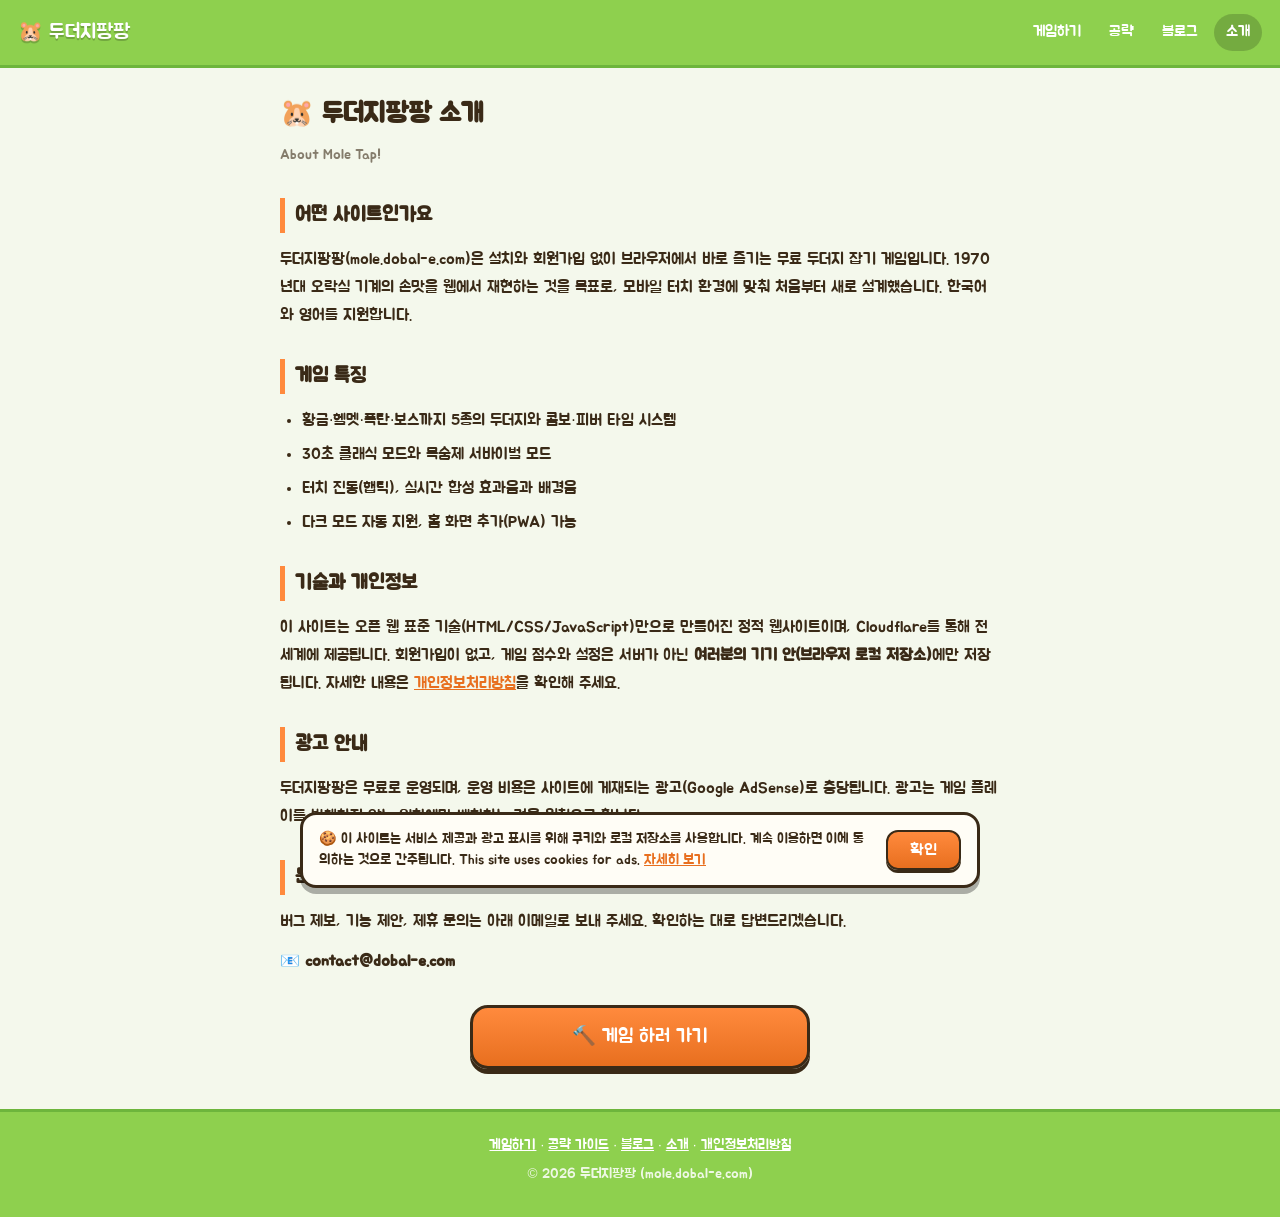
==== about.html @ 91afda7d "Add files via upload" ====
<!DOCTYPE html>
<html lang="ko">
<head>
<meta charset="UTF-8">
<meta name="viewport" content="width=device-width, initial-scale=1.0">
<meta name="description" content="두더지팡팡은 설치 없이 즐기는 무료 웹 두더지 잡기 게임입니다. 사이트 소개, 기술, 광고 정책과 문의처 안내.">
<meta name="theme-color" content="#8ED04E">
<title>소개 · 두더지팡팡</title>
<link rel="canonical" href="https://mole.dobal-e.com/about.html">
<meta property="og:type" content="article">
<meta property="og:url" content="https://mole.dobal-e.com/about.html">
<meta property="og:title" content="소개 · 두더지팡팡">
<meta property="og:description" content="두더지팡팡은 설치 없이 즐기는 무료 웹 두더지 잡기 게임입니다. 사이트 소개, 기술, 광고 정책과 문의처 안내.">
<meta property="og:image" content="https://mole.dobal-e.com/og-image.png">
<link rel="icon" href="/icon.svg" type="image/svg+xml">
<link rel="preconnect" href="https://fonts.googleapis.com">
<link rel="preconnect" href="https://fonts.gstatic.com" crossorigin>
<link href="https://fonts.googleapis.com/css2?family=Jua&display=swap" rel="stylesheet">
<link rel="stylesheet" href="/site.css">
</head>
<body>
<header class="site-header">
  <a class="brand" href="/">🐹 두더지팡팡</a>
  <nav>
    <a href="/">게임하기</a>
    <a href="/guide.html">공략</a>
    <a href="/blog.html">블로그</a>
    <a href="/about.html" class="active">소개</a>
  </nav>
</header>
<main class="article">

<h1>🐹 두더지팡팡 소개</h1>
<p class="meta">About Mole Tap!</p>

<h2>어떤 사이트인가요</h2>
<p>두더지팡팡(mole.dobal-e.com)은 설치와 회원가입 없이 브라우저에서 바로 즐기는 무료 두더지 잡기 게임입니다. 1970년대 오락실 기계의 손맛을 웹에서 재현하는 것을 목표로, 모바일 터치 환경에 맞춰 처음부터 새로 설계했습니다. 한국어와 영어를 지원합니다.</p>

<h2>게임 특징</h2>
<ul>
<li>황금·헬멧·폭탄·보스까지 5종의 두더지와 콤보·피버 타임 시스템</li>
<li>30초 클래식 모드와 목숨제 서바이벌 모드</li>
<li>터치 진동(햅틱), 실시간 합성 효과음과 배경음</li>
<li>다크 모드 자동 지원, 홈 화면 추가(PWA) 가능</li>
</ul>

<h2>기술과 개인정보</h2>
<p>이 사이트는 오픈 웹 표준 기술(HTML/CSS/JavaScript)만으로 만들어진 정적 웹사이트이며, Cloudflare를 통해 전 세계에 제공됩니다. 회원가입이 없고, 게임 점수와 설정은 서버가 아닌 <b>여러분의 기기 안(브라우저 로컬 저장소)</b>에만 저장됩니다. 자세한 내용은 <a href="/privacy.html">개인정보처리방침</a>을 확인해 주세요.</p>

<h2>광고 안내</h2>
<p>두더지팡팡은 무료로 운영되며, 운영 비용은 사이트에 게재되는 광고(Google AdSense)로 충당됩니다. 광고는 게임 플레이를 방해하지 않는 위치에만 배치하는 것을 원칙으로 합니다.</p>

<h2>문의하기</h2>
<p>버그 제보, 기능 제안, 제휴 문의는 아래 이메일로 보내 주세요. 확인하는 대로 답변드리겠습니다.</p>
<p>📧 <b>contact@dobal-e.com</b></p>

<a class="play-cta" href="/">🔨 게임 하러 가기</a>

</main>
<footer class="site-footer">
  <p>
    <a href="/">게임하기</a> · <a href="/guide.html">공략 가이드</a> · <a href="/blog.html">블로그</a> ·
    <a href="/about.html">소개</a> · <a href="/privacy.html">개인정보처리방침</a>
  </p>
  <p class="copy">© 2026 두더지팡팡 (mole.dobal-e.com)</p>
</footer>
<script src="/consent.js" defer></script>
</body>
</html>
---- site.css ----
:root{
  --grass:#8ED04E; --grass-deep:#6DB53C; --ink:#3A2A17; --paper:#FFFDF6;
  --accent:#FF8A3D; --accent-deep:#E86F1F; --gold:#FFC93C;
  --bg:#F4F8EC; --card:#FFFFFF;
}
@media (prefers-color-scheme: dark){
  :root{ --ink:#F2E9D8; --paper:#2C2620; --bg:#221E19; --card:#2C2620; }
}
*{box-sizing:border-box; margin:0; padding:0;}
body{
  font-family:'Jua', -apple-system, 'Apple SD Gothic Neo', sans-serif;
  color:var(--ink); background:var(--bg); line-height:1.75;
}
.site-header{
  display:flex; align-items:center; justify-content:space-between; flex-wrap:wrap; gap:8px;
  padding:14px 18px; background:var(--grass);
  border-bottom:3px solid var(--grass-deep);
}
.brand{font-size:1.25rem; color:#fff; text-decoration:none; text-shadow:0 2px 0 rgba(0,0,0,.2);}
.site-header nav{display:flex; gap:4px; flex-wrap:wrap;}
.site-header nav a{
  color:#fff; text-decoration:none; font-size:.95rem;
  padding:5px 12px; border-radius:999px;
}
.site-header nav a.active, .site-header nav a:hover{background:rgba(0,0,0,.18);}
.article{max-width:760px; margin:0 auto; padding:28px 20px 40px;}
.article h1{font-size:1.7rem; margin-bottom:6px; line-height:1.35;}
.article .meta{font-size:.85rem; opacity:.6; margin-bottom:20px;}
.article h2{font-size:1.25rem; margin:30px 0 10px; padding-left:10px; border-left:5px solid var(--accent);}
.article p{margin:12px 0;}
.article ul, .article ol{margin:12px 0 12px 22px;}
.article li{margin:6px 0;}
.article table{width:100%; border-collapse:collapse; margin:14px 0; font-size:.95rem; background:var(--card);}
.article th, .article td{border:2px solid var(--grass-deep); padding:8px 10px; text-align:left;}
.article th{background:var(--grass); color:#fff;}
.article a{color:var(--accent-deep);}
.article .tip{
  background:var(--card); border:2.5px solid var(--gold); border-radius:14px;
  padding:12px 16px; margin:16px 0;
}
.play-cta{
  display:block; text-align:center; margin:30px auto 0; max-width:340px;
  background:linear-gradient(var(--accent), var(--accent-deep));
  color:#fff !important; text-decoration:none; font-size:1.2rem;
  border:3px solid var(--ink); border-radius:18px; padding:12px 0;
  box-shadow:0 5px 0 var(--ink);
}
.post-list{list-style:none; margin:20px 0 0 0 !important;}
.post-list li{
  background:var(--card); border:2.5px solid var(--grass-deep); border-radius:14px;
  padding:14px 18px; margin:12px 0 !important;
}
.post-list a{font-size:1.1rem; text-decoration:none;}
.post-list p{font-size:.92rem; opacity:.8; margin:4px 0 0;}
.site-footer{
  text-align:center; font-size:.85rem; padding:22px 16px 30px;
  border-top:3px solid var(--grass-deep); background:var(--grass);
  color:#fff;
}
.site-footer a{color:#fff;}
.site-footer .copy{margin-top:6px; opacity:.85;}
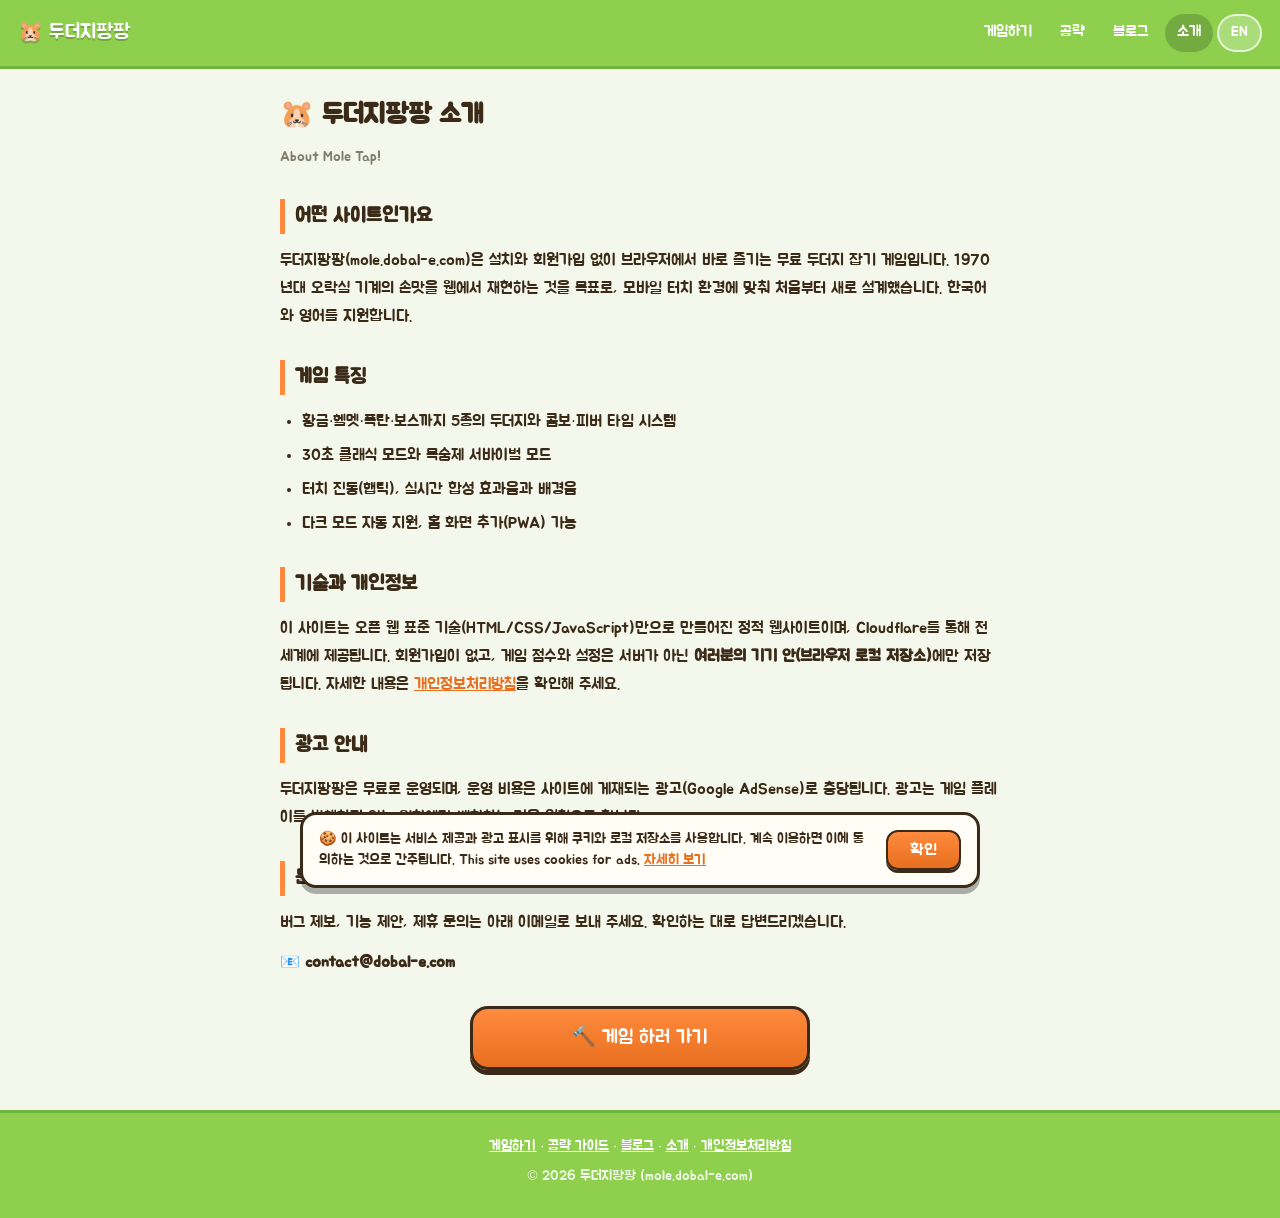
==== commit 030c74c2: "Add files via upload" ====
--- a/about.html
+++ b/about.html
@@ -3,14 +3,17 @@
 <head>
 <meta charset="UTF-8">
 <meta name="viewport" content="width=device-width, initial-scale=1.0">
-<meta name="description" content="두더지팡팡은 설치 없이 즐기는 무료 웹 두더지 잡기 게임입니다. 사이트 소개, 기술, 광고 정책과 문의처 안내.">
+<meta name="description" content="두더지팡팡 사이트 소개, 기술, 광고 정책과 문의처 안내.">
 <meta name="theme-color" content="#8ED04E">
 <title>소개 · 두더지팡팡</title>
 <link rel="canonical" href="https://mole.dobal-e.com/about.html">
+<link rel="alternate" hreflang="ko" href="https://mole.dobal-e.com/about.html">
+<link rel="alternate" hreflang="en" href="https://mole.dobal-e.com/about-en.html">
+<link rel="alternate" hreflang="x-default" href="https://mole.dobal-e.com/about.html">
 <meta property="og:type" content="article">
 <meta property="og:url" content="https://mole.dobal-e.com/about.html">
 <meta property="og:title" content="소개 · 두더지팡팡">
-<meta property="og:description" content="두더지팡팡은 설치 없이 즐기는 무료 웹 두더지 잡기 게임입니다. 사이트 소개, 기술, 광고 정책과 문의처 안내.">
+<meta property="og:description" content="두더지팡팡 사이트 소개, 기술, 광고 정책과 문의처 안내.">
 <meta property="og:image" content="https://mole.dobal-e.com/og-image.png">
 <link rel="icon" href="/icon.svg" type="image/svg+xml">
 <link rel="preconnect" href="https://fonts.googleapis.com">
@@ -26,6 +29,7 @@
     <a href="/guide.html">공략</a>
     <a href="/blog.html">블로그</a>
     <a href="/about.html" class="active">소개</a>
+    <a href="/about-en.html" class="lang-switch">EN</a>
   </nav>
 </header>
 <main class="article">
@@ -58,10 +62,7 @@
 
 </main>
 <footer class="site-footer">
-  <p>
-    <a href="/">게임하기</a> · <a href="/guide.html">공략 가이드</a> · <a href="/blog.html">블로그</a> ·
-    <a href="/about.html">소개</a> · <a href="/privacy.html">개인정보처리방침</a>
-  </p>
+  <p><a href="/">게임하기</a> · <a href="/guide.html">공략 가이드</a> · <a href="/blog.html">블로그</a> · <a href="/about.html">소개</a> · <a href="/privacy.html">개인정보처리방침</a></p>
   <p class="copy">© 2026 두더지팡팡 (mole.dobal-e.com)</p>
 </footer>
 <script src="/consent.js" defer></script>
--- a/site.css
+++ b/site.css
@@ -60,3 +60,8 @@
 }
 .site-footer a{color:#fff;}
 .site-footer .copy{margin-top:6px; opacity:.85;}
+
+.site-header nav a.lang-switch{
+  background:rgba(255,255,255,.25); border:2px solid rgba(255,255,255,.7);
+  font-size:.85rem;
+}
